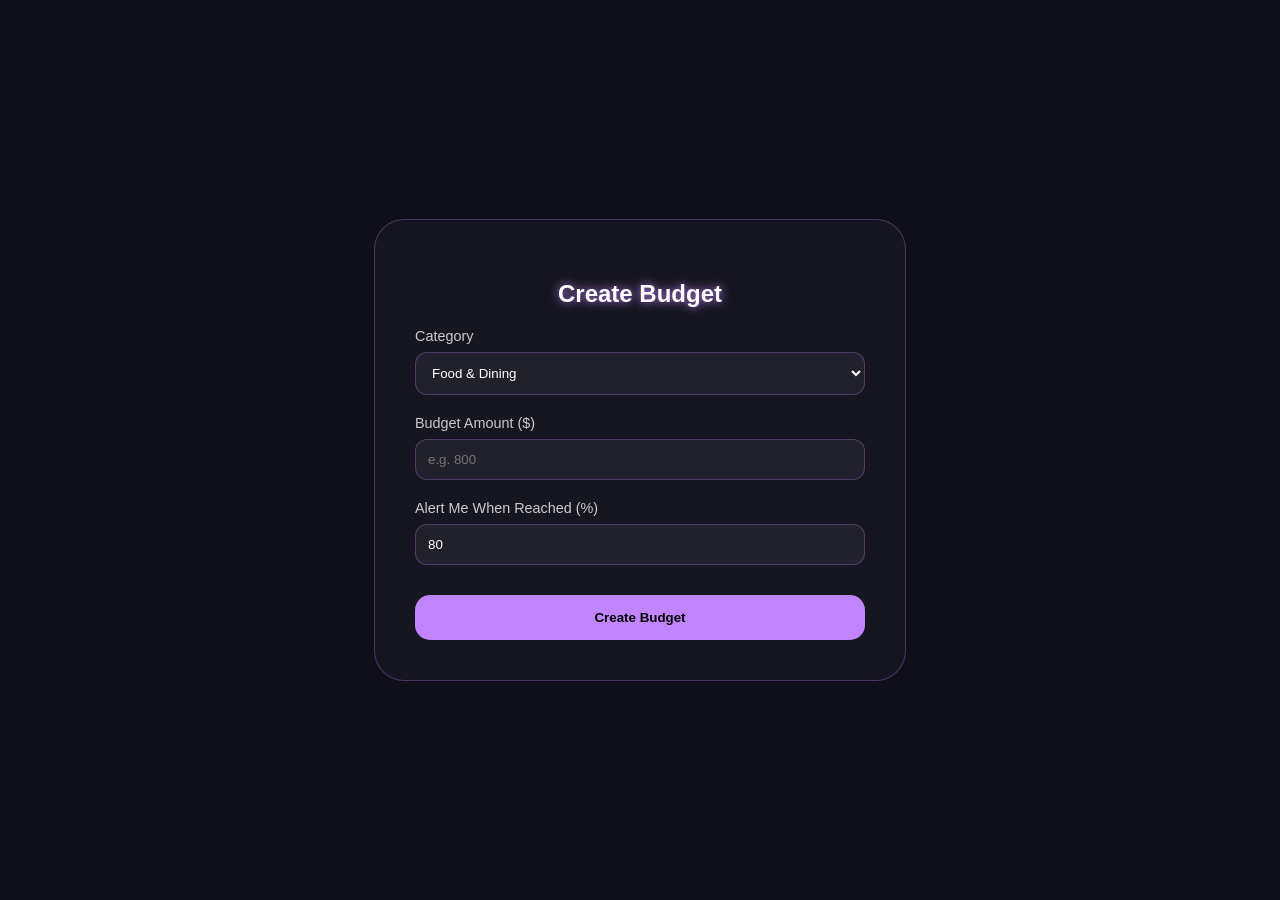
==== create_budget.html @ 77892f21 "analysis and budget (add)" ====
<!DOCTYPE html>
<html lang="en">
<head>
    <meta charset="UTF-8">
    <title>Create Budget - BudgetTracker</title>
    <style>
        body { margin: 0; background: #0f0f1a; font-family: 'Segoe UI', sans-serif; color: white; display: flex; justify-content: center; align-items: center; height: 100vh; }
        .create-card {
            background: rgba(255, 255, 255, 0.03); backdrop-filter: blur(15px);
            padding: 40px; border-radius: 30px; border: 1px solid rgba(192, 132, 252, 0.3);
            width: 90%; max-width: 450px;
        }
        .input-group { margin-bottom: 20px; }
        label { display: block; margin-bottom: 8px; color: #ccc; font-size: 0.9rem; }
        input, select {
            width: 100%; padding: 12px; background: rgba(255,255,255,0.05);
            border: 1px solid rgba(192, 132, 252, 0.3); border-radius: 12px; color: white; outline: none;
            box-sizing: border-box;
        }
        .submit-btn {
            width: 100%; background: #c084fc; border: none; padding: 15px;
            border-radius: 15px; color: black; font-weight: bold; cursor: pointer; margin-top: 10px;
        }
        .glow { text-shadow: 0 0 10px #c084fc; text-align: center; }
    </style>
</head>
<body>
    <div class="create-card">
        <h2 class="glow">Create Budget</h2>
        <form id="budgetForm">
            <div class="input-group">
                <label>Category</label>
                <select id="cat">
                    <option>Food & Dining</option>
                    <option>Transport</option>
                    <option>Groceries</option>
                    <option>Entertainment</option>
                </select>
            </div>
            <div class="input-group">
                <label>Budget Amount ($)</label>
                <input type="number" id="amt" placeholder="e.g. 800" required>
            </div>
            <div class="input-group">
                <label>Alert Me When Reached (%)</label>
                <input type="number" id="alert" value="80">
            </div>
            <button type="submit" class="submit-btn">Create Budget</button>
        </form>
    </div>

    <script>
        document.getElementById('budgetForm').addEventListener('submit', (e) => {
            e.preventDefault();
            const newBudget = {
                category: document.getElementById('cat').value,
                amount: document.getElementById('amt').value,
                alert: document.getElementById('alert').value
            };

            let budgets = JSON.parse(localStorage.getItem('myBudgets')) || [];
            budgets.push(newBudget);
            localStorage.setItem('myBudgets', JSON.stringify(budgets));

            window.location.href = 'budgets.html';
        });
    </script>
</body>
</html>
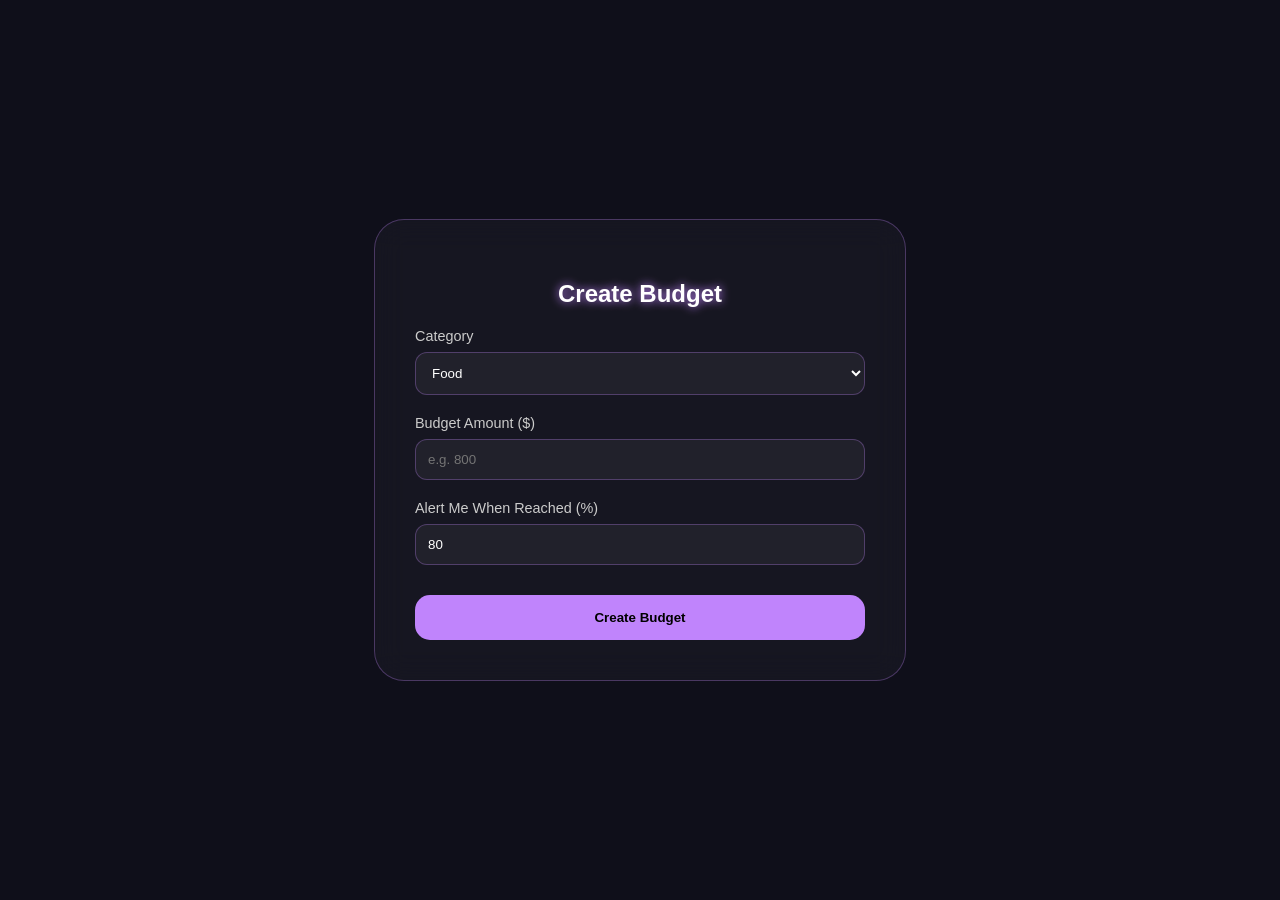
==== commit a75bef08: "update in history Deposit&Expense" ====
--- a/create_budget.html
+++ b/create_budget.html
@@ -31,10 +31,10 @@
             <div class="input-group">
                 <label>Category</label>
                 <select id="cat">
-                    <option>Food & Dining</option>
+                    <option>Food</option>
                     <option>Transport</option>
-                    <option>Groceries</option>
-                    <option>Entertainment</option>
+                    <option>Bills</option>
+                    <option>Shopping</option>
                 </select>
             </div>
             <div class="input-group">
